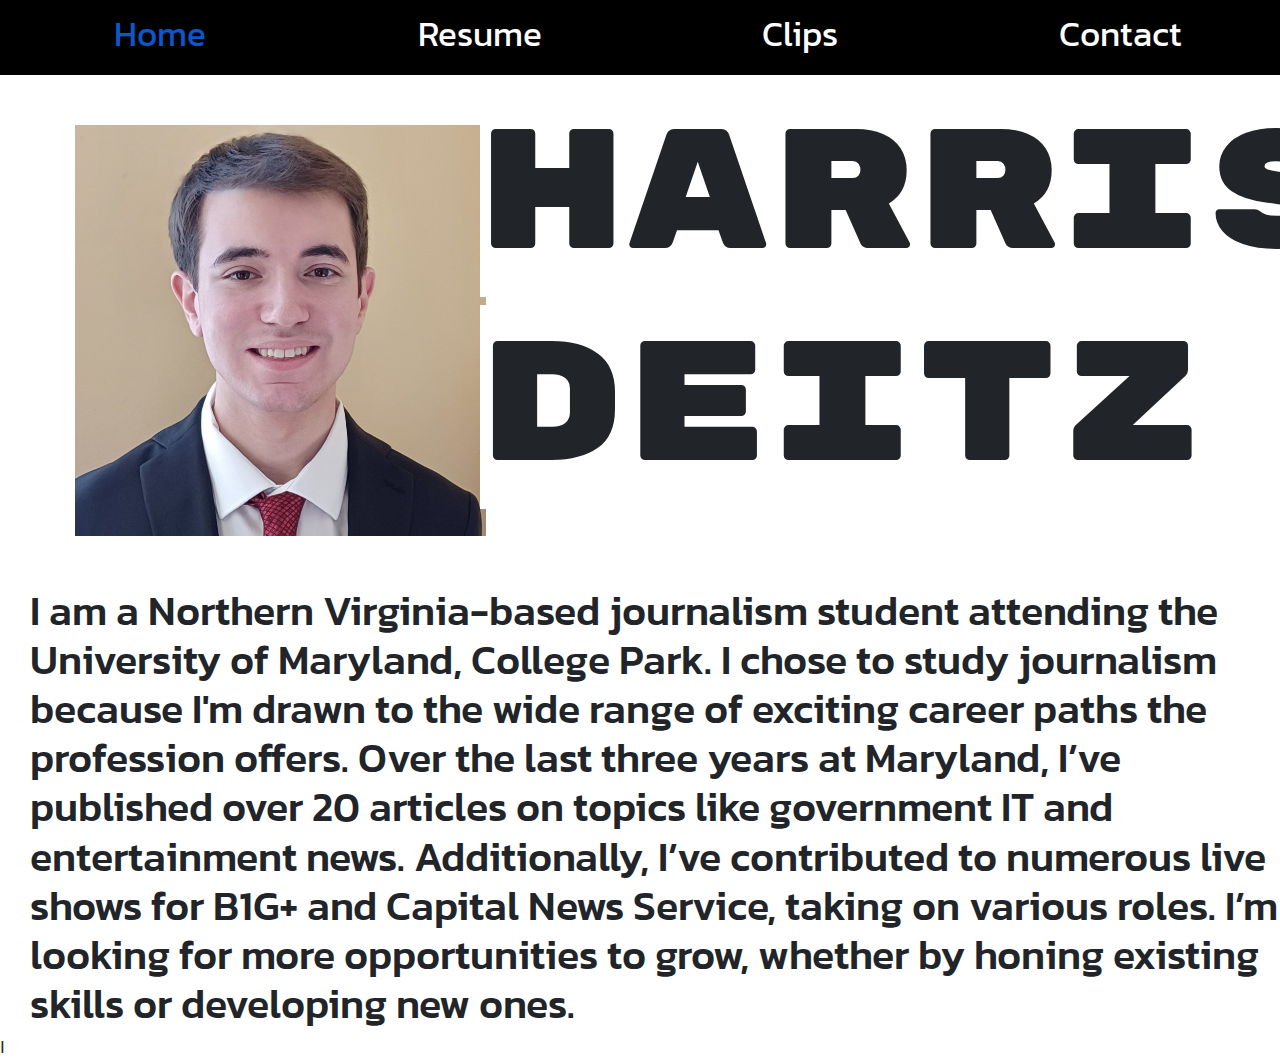
==== index.html @ c5a1802b "portfolio" ====
<!DOCTYPE html>
<html lang="en">

<head>
    <meta charset="UTF-8">
    <meta name="viewport" content="width=device-width, initial-scale=1.0">
    <title>Portfolio</title>
    <link href="https://cdn.jsdelivr.net/npm/bootstrap@5.3.3/dist/css/bootstrap.min.css" rel="stylesheet"
        integrity="sha384-QWTKZyjpPEjISv5WaRU9OFeRpok6YctnYmDr5pNlyT2bRjXh0JMhjY6hW+ALEwIH" crossorigin="anonymous">

    <link rel="stylesheet" href="css/style.css">
    <script src="https://cdn.jsdelivr.net/npm/@popperjs/core@2.11.8/dist/umd/popper.min.js"
        integrity="sha384-I7E8VVD/ismYTF4hNIPjVp/Zjvgyol6VFvRkX/vR+Vc4jQkC+hVqc2pM8ODewa9r"
        crossorigin="anonymous"></script>
    <script src="https://cdn.jsdelivr.net/npm/bootstrap@5.3.3/dist/js/bootstrap.min.js"
        integrity="sha384-0pUGZvbkm6XF6gxjEnlmuGrJXVbNuzT9qBBavbLwCsOGabYfZo0T0to5eqruptLy"
        crossorigin="anonymous"></script>
</head>

<body>
    <header>
        <nav class="nav justify-content-center text-center"> <!--centers hyperlinks-->
            <a class="nav-link col-md-3" href="#">Home</a>
            <a class="nav-link col-md-3" href="#">Resume</a>
            <a class="nav-link col-md-3" href="#">Clips</a>
            <a class="nav-link col-md-3" href="#">Contact</a>
        </nav>
    </header>
    <main>
        <div class="container-fluid"></div>
        <section class="row align-items-center"> <!--centers items in this section-->
            <div class="col-md-4"> <!--image takes up 4 template columns-->
                <img src="img/portrait.jpeg" width="550" height="100" alt="Portrait of Me" class="img-fluid">
            </div>
            <div class="col-md-4"><!--text besides image takes up 4 template columns -->
                <h1>HARRISON</h1>
                <h1>DEITZ</h1>
            </div>
        </section>
        </div>
        <h2>I am a Northern Virginia-based journalism student attending the University of Maryland, College Park. I
            chose to study journalism because I'm drawn to the wide range of exciting career paths the profession
            offers. Over the last three years at Maryland, I’ve published over 20 articles on topics like government IT
            and entertainment news. Additionally, I’ve contributed to numerous live shows for B1G+ and Capital News
            Service, taking on various roles. I’m looking for more opportunities to grow, whether by honing existing
            skills or developing new ones.</h2>I
    </main>
</body>

</html>
---- css/style.css ----
@import url('https://fonts.googleapis.com/css2?family=Kanit:ital,wght@0,100;0,200;0,300;0,400;0,500;0,600;0,700;0,800;0,900;1,100;1,200;1,300;1,400;1,500;1,600;1,700;1,800;1,900&display=swap');

@import url('https://fonts.googleapis.com/css2?family=Rubik+Mono+One&family=Victor+Mono:ital,wght@0,100..700;1,100..700&display=swap');

header {
    background-color: #000000;
    font-family: "Kanit";
    font-size: 15px;
    height: 5em;
}

h1 {
    background-color: #ffffff;
    font-family: "Rubik Mono One";
    font-size: 170px;
    margin-left: 45px;
}

h2 {
    margin-top: 50px;
    font-family: "Kanit";
    font-size: 41px;
    margin-left: 30px;
}

h3 {
    padding-left: 70px;
    font-family: "Kanit";
    font-size: 100px;
    padding-top: 100px;
    margin: 40px;
}

.nav-link {
    font-size: 35px;
    color: #ffffff
}


img {
    margin-top: 50px;
    margin-left: 75px;
    display: block;
}
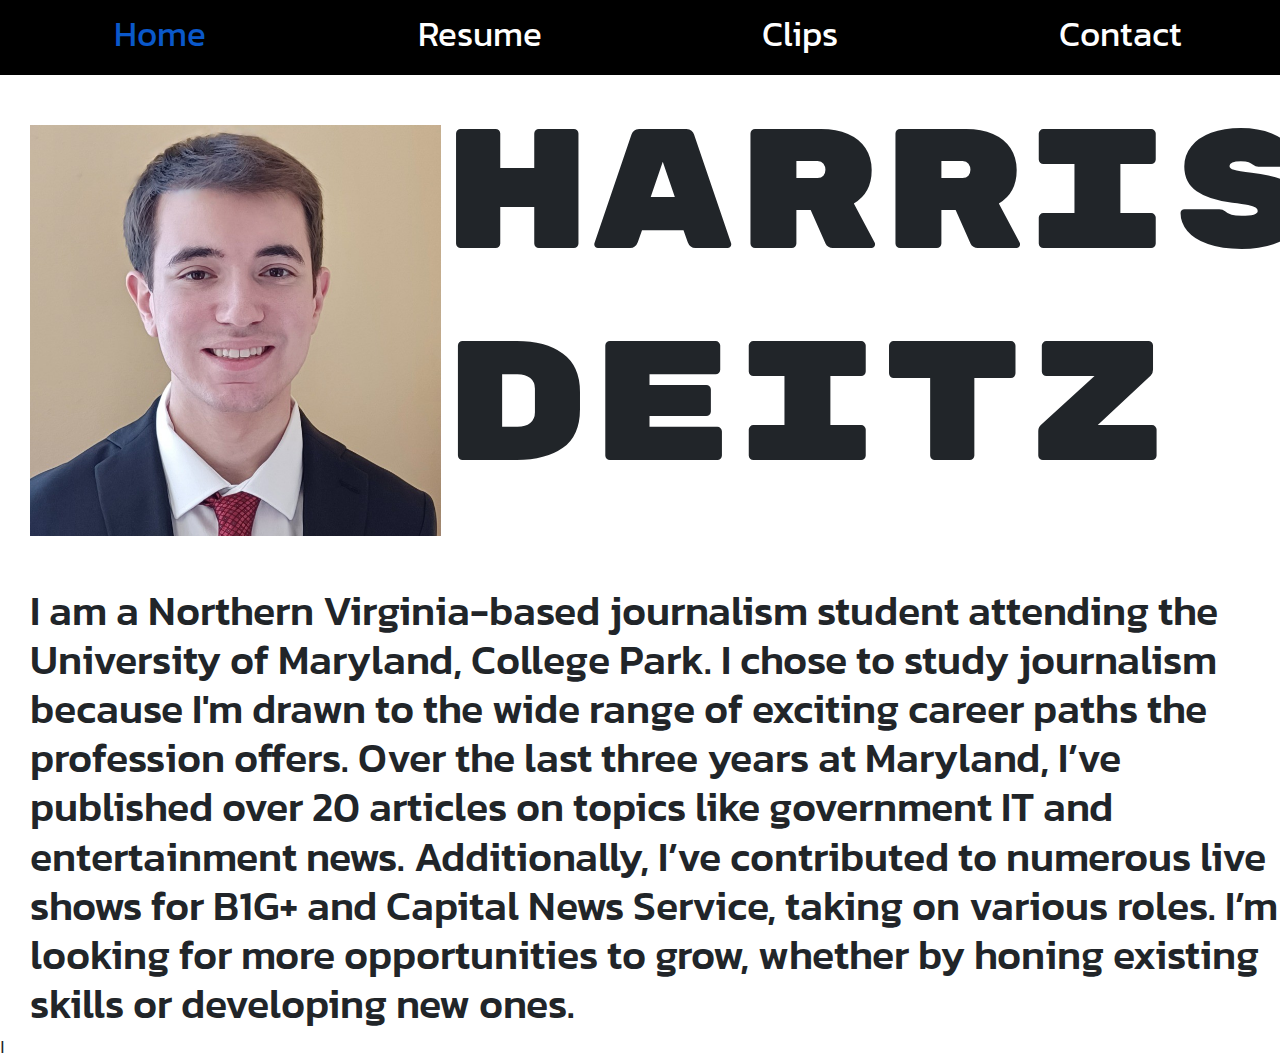
==== commit a5aba3ec: "portfolio" ====
--- a/index.html
+++ b/index.html
@@ -4,7 +4,7 @@
 <head>
     <meta charset="UTF-8">
     <meta name="viewport" content="width=device-width, initial-scale=1.0">
-    <title>Portfolio</title>
+    <title>Harrison Deitz</title>
     <link href="https://cdn.jsdelivr.net/npm/bootstrap@5.3.3/dist/css/bootstrap.min.css" rel="stylesheet"
         integrity="sha384-QWTKZyjpPEjISv5WaRU9OFeRpok6YctnYmDr5pNlyT2bRjXh0JMhjY6hW+ALEwIH" crossorigin="anonymous">
 
--- a/css/style.css
+++ b/css/style.css
@@ -13,7 +13,7 @@
     background-color: #ffffff;
     font-family: "Rubik Mono One";
     font-size: 170px;
-    margin-left: 45px;
+    margin-left: 10px;
 }
 
 h2 {
@@ -24,7 +24,7 @@
 }
 
 h3 {
-    padding-left: 70px;
+    padding-left: 20px;
     font-family: "Kanit";
     font-size: 100px;
     padding-top: 100px;
@@ -39,6 +39,6 @@
 
 img {
     margin-top: 50px;
-    margin-left: 75px;
+    margin-left: 30px;
     display: block;
 }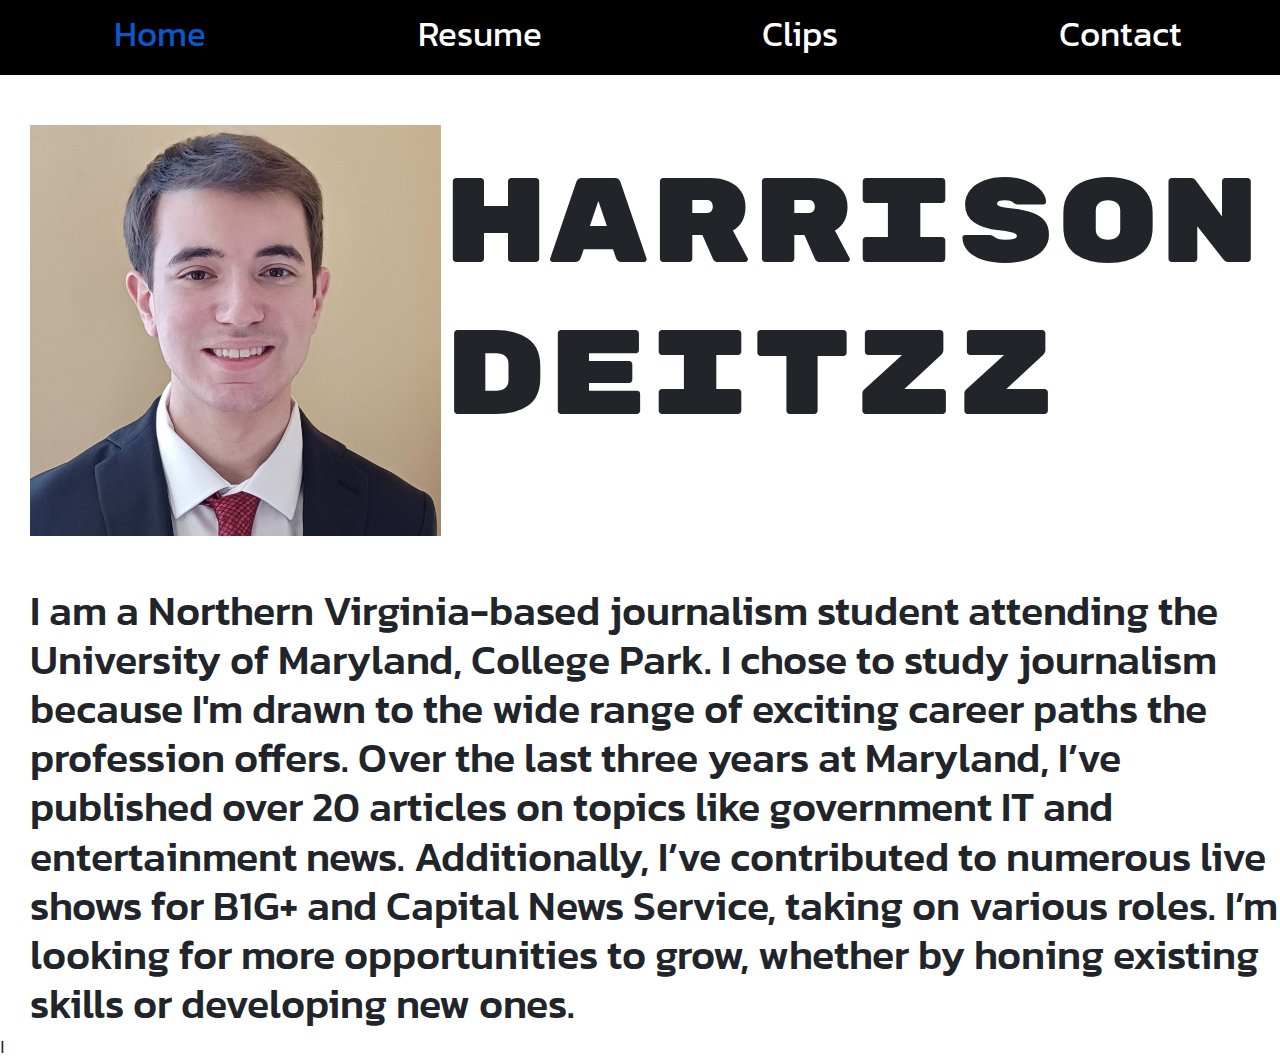
==== commit 6b05a6cb: "Update index.html" ====
--- a/index.html
+++ b/index.html
@@ -23,7 +23,7 @@
             <a class="nav-link col-md-3" href="#">Home</a>
             <a class="nav-link col-md-3" href="#">Resume</a>
             <a class="nav-link col-md-3" href="#">Clips</a>
-            <a class="nav-link col-md-3" href="#">Contact</a>
+            <a class="nav-link col-md-3" href="contact/index.html">Contact</a>
         </nav>
     </header>
     <main>
@@ -34,7 +34,7 @@
             </div>
             <div class="col-md-4"><!--text besides image takes up 4 template columns -->
                 <h1>HARRISON</h1>
-                <h1>DEITZ</h1>
+                <h1>DEITZz</h1>
             </div>
         </section>
         </div>
--- a/css/style.css
+++ b/css/style.css
@@ -12,8 +12,9 @@
 h1 {
     background-color: #ffffff;
     font-family: "Rubik Mono One";
-    font-size: 170px;
+    font-size: 120px;
     margin-left: 10px;
+    padding-right: 10px;
 }
 
 h2 {
@@ -31,6 +32,13 @@
     margin: 40px;
 }
 
+h4 {
+    background-color: #ffffff;
+    font-family: "Rubik Mono One";
+    font-size: 170px;
+    margin-left: 10px;
+}
+
 .nav-link {
     font-size: 35px;
     color: #ffffff
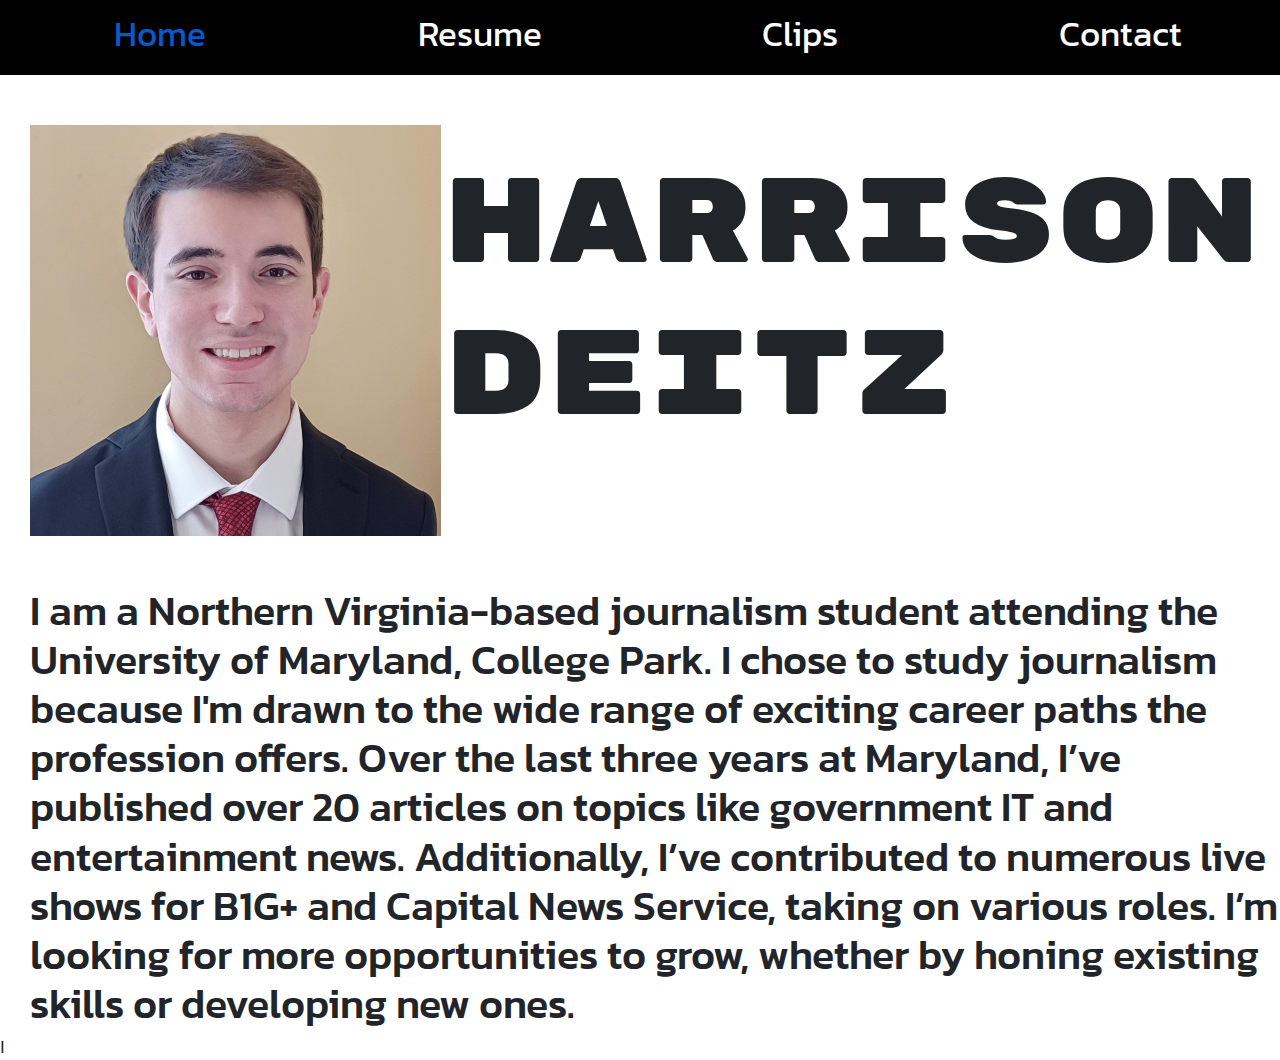
==== commit ee3b54b2: "Update index.html" ====
--- a/index.html
+++ b/index.html
@@ -34,7 +34,7 @@
             </div>
             <div class="col-md-4"><!--text besides image takes up 4 template columns -->
                 <h1>HARRISON</h1>
-                <h1>DEITZz</h1>
+                <h1>DEITZ</h1>
             </div>
         </section>
         </div>
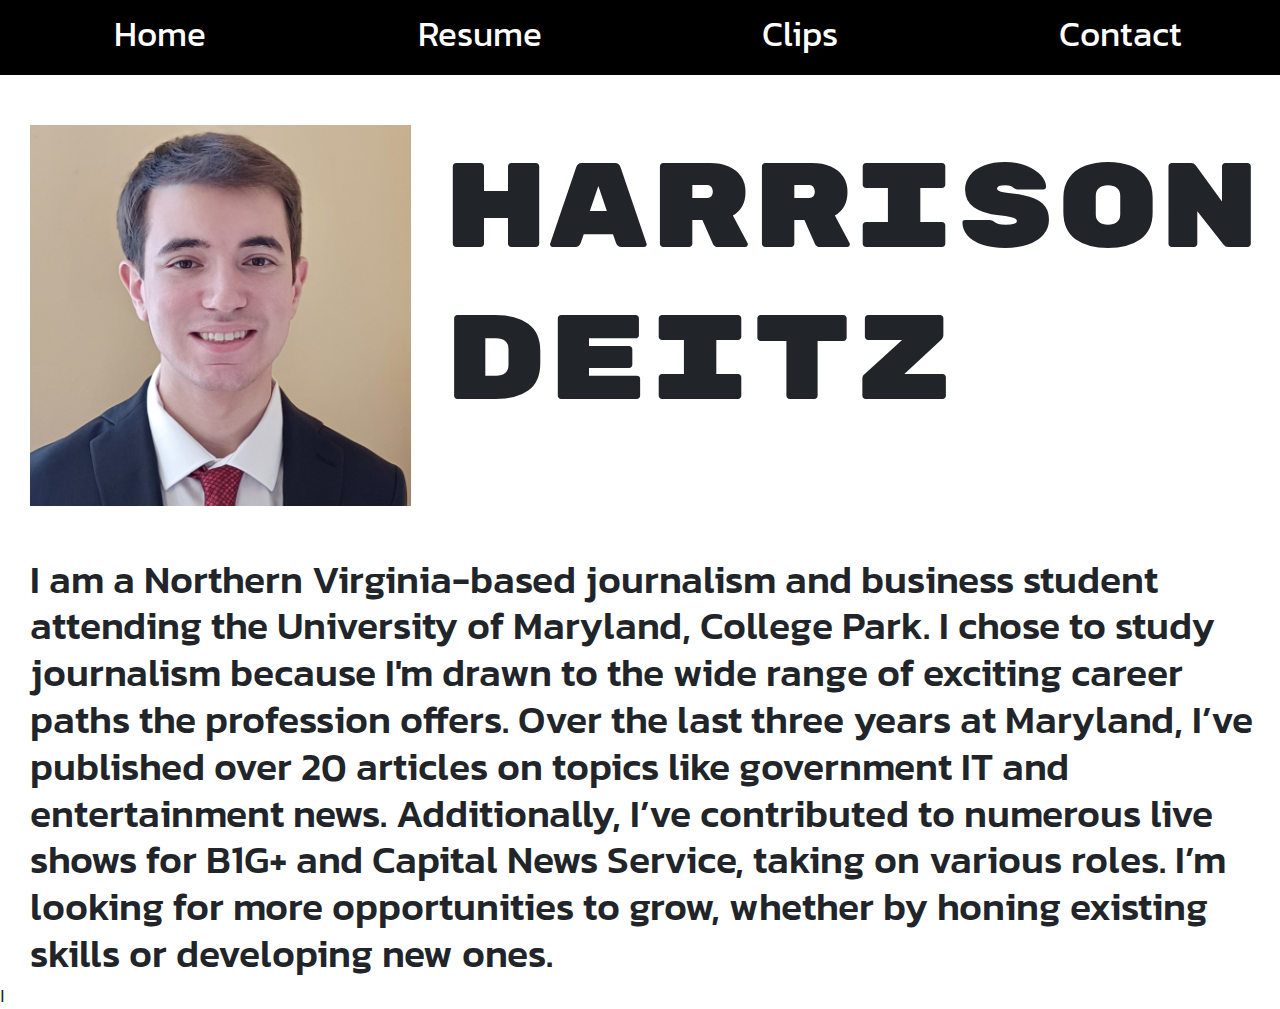
==== commit 0c3e8413: "portfolio" ====
--- a/index.html
+++ b/index.html
@@ -21,8 +21,8 @@
     <header>
         <nav class="nav justify-content-center text-center"> <!--centers hyperlinks-->
             <a class="nav-link col-md-3" href="#">Home</a>
-            <a class="nav-link col-md-3" href="#">Resume</a>
-            <a class="nav-link col-md-3" href="#">Clips</a>
+            <a class="nav-link col-md-3" href="resume/index.html">Resume</a>
+            <a class="nav-link col-md-3" href="clips/index.html">Clips</a>
             <a class="nav-link col-md-3" href="contact/index.html">Contact</a>
         </nav>
     </header>
@@ -38,7 +38,8 @@
             </div>
         </section>
         </div>
-        <h2>I am a Northern Virginia-based journalism student attending the University of Maryland, College Park. I
+        <h2>I am a Northern Virginia-based journalism and business student attending the University of Maryland, College
+            Park. I
             chose to study journalism because I'm drawn to the wide range of exciting career paths the profession
             offers. Over the last three years at Maryland, I’ve published over 20 articles on topics like government IT
             and entertainment news. Additionally, I’ve contributed to numerous live shows for B1G+ and Capital News
--- a/css/style.css
+++ b/css/style.css
@@ -13,23 +13,21 @@
     background-color: #ffffff;
     font-family: "Rubik Mono One";
     font-size: 120px;
-    margin-left: 10px;
+    padding-left: 10px;
     padding-right: 10px;
 }
 
 h2 {
     margin-top: 50px;
     font-family: "Kanit";
-    font-size: 41px;
-    margin-left: 30px;
+    font-size: 39px;
+    padding-left: 30px;
 }
 
 h3 {
-    padding-left: 20px;
     font-family: "Kanit";
-    font-size: 100px;
-    padding-top: 100px;
-    margin: 40px;
+    font-size: 65px;
+    padding-top: 60px;
 }
 
 h4 {
@@ -39,14 +37,58 @@
     margin-left: 10px;
 }
 
-.nav-link {
+h5 {
+    font-family: "Rubik Mono One";
     font-size: 35px;
-    color: #ffffff
+    padding-left: 10px;
+    padding-right: 10px;
+    text-decoration: underline;
+}
+
+i {
+    font-family: "Kanit";
+    font-size: 20px;
+}
+
+h6 {
+        font-family: "Kanit";
+        font-size: 20px;
+        padding-left: 10px;
+        padding-top: 5px;
+}
+
+p {
+    font-family: "Kanit";
+    font-size: 20px;
+    padding-left: 10px;
 }
 
 
+b {
+        font-family: "Kanit";
+        font-size: 20px;
+}
+
+.nav-link {
+    font-size: 35px;
+    color: #ffffff;
+}
+
+.nav-link:hover {
+    color: white;
+}
+
+.contact-link {
+    color: #525559
+}
+
+ul {
+    font-family: "Kanit";
+    font-size: 20px;
+}
+
 img {
     margin-top: 50px;
-    margin-left: 30px;
+    padding-left: 30px;
     display: block;
 }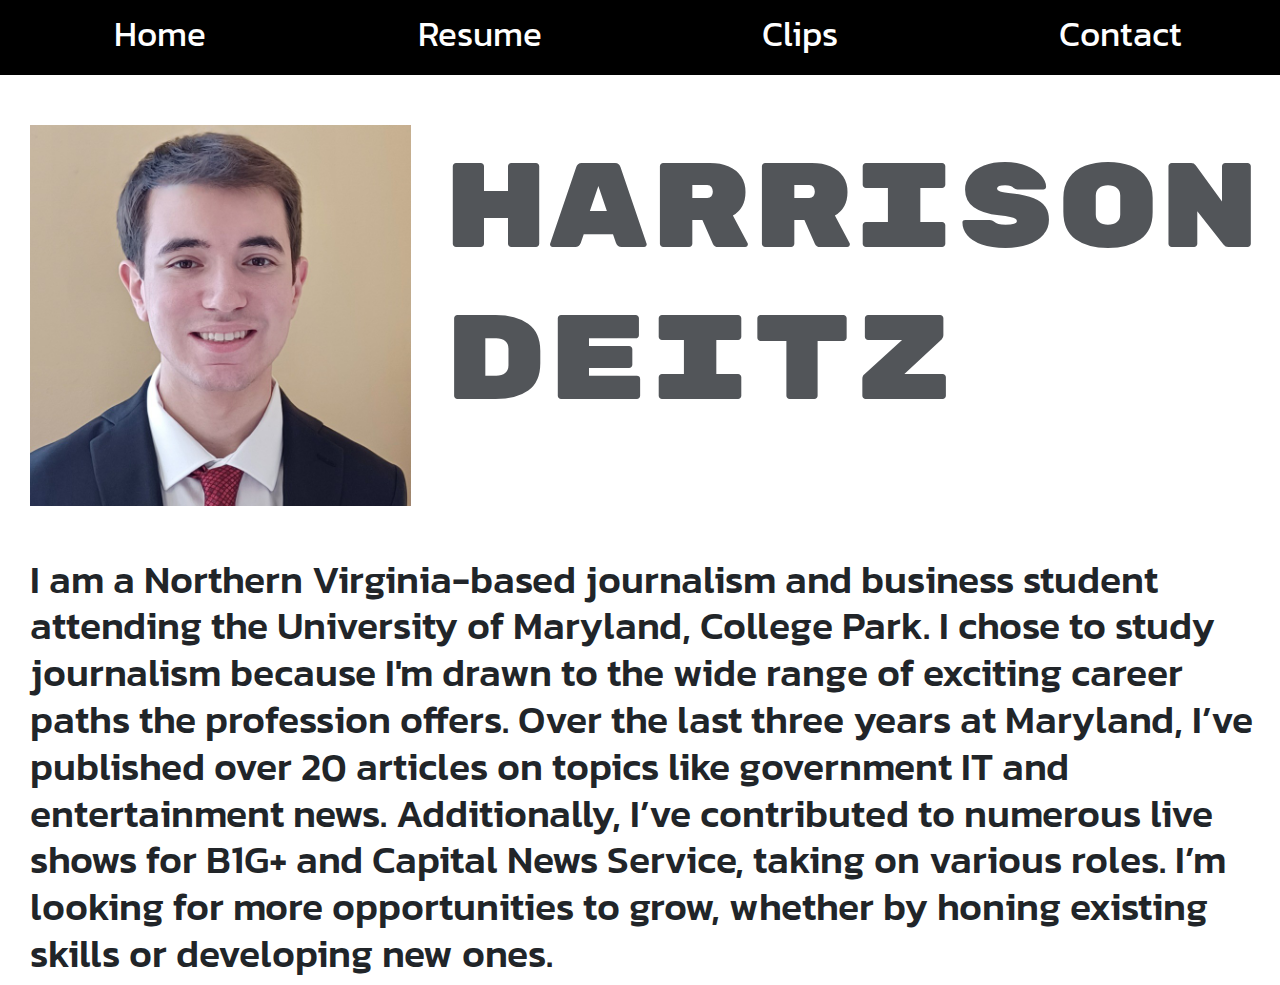
==== commit 55412f30: "portfolio" ====
--- a/index.html
+++ b/index.html
@@ -44,7 +44,7 @@
             offers. Over the last three years at Maryland, I’ve published over 20 articles on topics like government IT
             and entertainment news. Additionally, I’ve contributed to numerous live shows for B1G+ and Capital News
             Service, taking on various roles. I’m looking for more opportunities to grow, whether by honing existing
-            skills or developing new ones.</h2>I
+            skills or developing new ones.</h2>
     </main>
 </body>
 
--- a/css/style.css
+++ b/css/style.css
@@ -15,6 +15,7 @@
     font-size: 120px;
     padding-left: 10px;
     padding-right: 10px;
+    color: #525559;
 }
 
 h2 {
@@ -35,6 +36,7 @@
     font-family: "Rubik Mono One";
     font-size: 170px;
     margin-left: 10px;
+    color: #525559;
 }
 
 h5 {
@@ -43,6 +45,17 @@
     padding-left: 10px;
     padding-right: 10px;
     text-decoration: underline;
+    color: #525559;
+}
+
+main h5 {
+    font-family: "Rubik Mono One";
+    font-size: 35px;
+    padding-left: 0px;
+    padding-right: 10px;
+    padding-top: 20px;
+    text-decoration: underline;
+    color: #525559;
 }
 
 i {
@@ -51,10 +64,10 @@
 }
 
 h6 {
-        font-family: "Kanit";
-        font-size: 20px;
-        padding-left: 10px;
-        padding-top: 5px;
+    font-family: "Kanit";
+    font-size: 20px;
+    padding-left: 10px;
+    padding-top: 5px;
 }
 
 p {
@@ -63,10 +76,22 @@
     padding-left: 10px;
 }
 
+main a {
+    font-family: "Kanit";
+    font-size: 27px;
+    color: #716A6A;
+}
+
 
 b {
-        font-family: "Kanit";
-        font-size: 20px;
+    font-family: "Kanit";
+    font-size: 20px;
+}
+
+pre {
+    font-family: "Kanit";
+    font-size: 20px;
+    padding-left: 10px;
 }
 
 .nav-link {
@@ -79,7 +104,7 @@
 }
 
 .contact-link {
-    color: #525559
+    color: #716A6A;
 }
 
 ul {
@@ -91,4 +116,69 @@
     margin-top: 50px;
     padding-left: 30px;
     display: block;
+}
+
+.col-lg-4 img {
+    width: 100%;
+    text-align: center;
+    padding-left: 0px;
+    margin-top: 5px;
+    margin-bottom: 10px;
+}
+
+@media (max-width:820px) {
+    h1 {
+        font-size: 55px;
+    }
+
+    img {
+        width: 350px;
+        padding-bottom: 20px;
+    }
+
+    h4 {
+        font-size: 60px
+    }
+
+    h3 a {
+        font-size: 40px
+    }
+
+    .col-lg-4,
+    .col-lg-4 a {
+        width: 280px;
+        font-size: 15px;
+    }
+}
+
+@media (max-width:819px) {
+
+    h3,
+    h3 a {
+        font-size: 24px;
+    }
+
+    .nav-link {
+        font-size: 20px;
+    }
+
+    h2 {
+        margin-top: 0px;
+        font-size: 30px;
+    }
+
+    .col-lg-4,
+    .col-lg-4 a {
+        width: 150px;
+        font-size: 10px;
+    }
+}
+
+@media (max-width:479px) {
+
+    .col-lg-4,
+    .col-lg-4 a {
+        width: 120px;
+        font-size: 10px;
+    }
 }